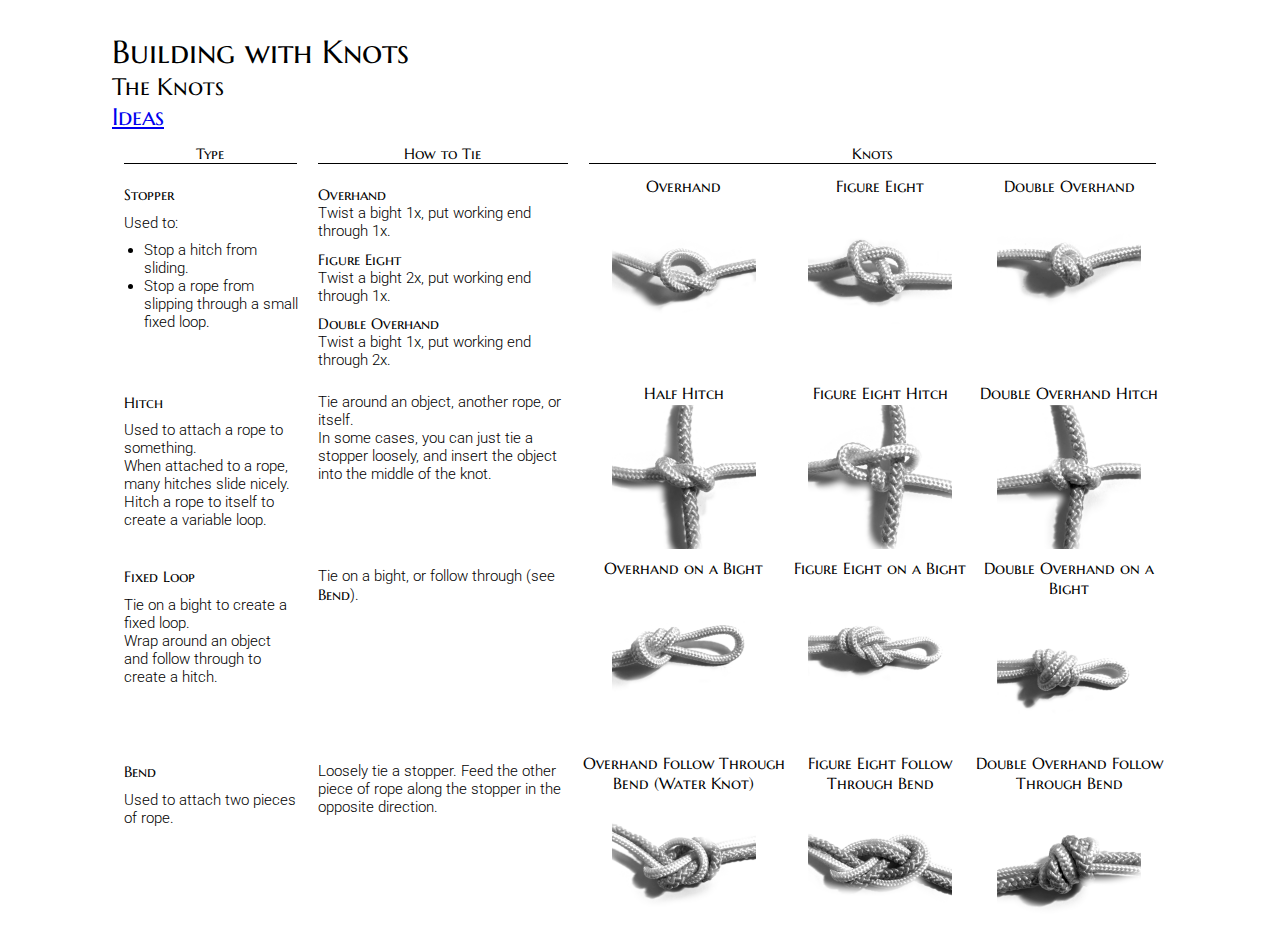
==== index.html @ 30163a06 "Mostly done main page" ====
<!DOCTYPE html>
<html>
  <head>
    <meta charset="utf-8" />
    <title>RIT Juggle In 2023 - Building with Knots</title>
    <link rel="preconnect" href="https://fonts.googleapis.com" />
    <link rel="preconnect" href="https://fonts.gstatic.com" crossorigin />
    <link
      href="https://fonts.googleapis.com/css2?family=Marcellus+SC&display=swap"
      rel="stylesheet"
    />
    <link
      href="https://fonts.googleapis.com/css2?family=Roboto&display=swap"
      rel="stylesheet"
    />
    <link href="main.css" rel="stylesheet" />
    <style>
      table {
        width: 100%;
        height: 8.5in;
        overflow: clip;
      }
      img {
        width: 1.5in;
        margin: 0.1em auto;
      }
      tr#titles td {
        text-align: center;
        font-size: 1em;
      }

      tr#titles td p {
        border-bottom: 0.01in solid black;
        font-family: "Marcellus SC", serif;
      }

      td p b {
        font-family: "Marcellus SC", serif;
        font-weight: 400;
      }

      td p {
        margin: 0.1in;
      }

      td p,
      td li {
        font-size: 0.95em;
      }

      td {
        vertical-align: top;
      }

      td div {
        text-align: center;
        font-family: "Marcellus SC", serif;
      }

      td:has(img) {
        text-align: center;
      }

      li {
        margin-left: 2em;
      }

      tr {
        border-bottom: 0.2em solid black;
      }
    </style>
  </head>
  <body>
    <div id="container">
      <div id="nav">
        <h1>Building with Knots</h1>
        <h2>The Knots</h2>
        <a href="ideas.html"><h2>Ideas</h2></a>
      </div>
      <table>
        <tr id="titles">
          <td><p>Type</p></td>
          <td><p>How to Tie</p></td>
          <td colspan="3"><p>Knots</p></td>
        </tr>
        <tr>
          <td>
            <p><b>Stopper</b></p>
            <p>Used to:</p>
            <ul>
              <li>Stop a hitch from sliding.</li>
              <li>Stop a rope from slipping through a small fixed loop.</li>
            </ul>
          </td>
          <td>
            <p>
              <b>Overhand</b><br />
              Twist a bight 1x, put working end through 1x.
            </p>
            <p>
              <b>Figure Eight</b><br />
              Twist a bight 2x, put working end through 1x.
            </p>
            <p>
              <b>Double Overhand</b><br />
              Twist a bight 1x, put working end through 2x.
            </p>
          </td>
          <td>
            <div>Overhand</div>
            <img src="images/overhand.png" />
          </td>
          <td>
            <div>Figure Eight</div>
            <img src="images/figure_eight.png" />
          </td>
          <td>
            <div>Double Overhand</div>
            <img src="images/double_overhand.png" />
          </td>
        </tr>
        <tr>
          <td>
            <p><b>Hitch</b></p>
            <p>
              Used to attach a rope to something.<br />
              When attached to a rope, many hitches slide nicely.<br />
              Hitch a rope to itself to create a variable loop.
            </p>
          </td>
          <td>
            <p>
              Tie around an object, another rope, or itself.<br />
              In some cases, you can just tie a stopper loosely, and insert the
              object into the middle of the knot.
            </p>
          </td>
          <td>
            <div>Half Hitch</div>
            <img src="images/overhand_hitch.png" />
          </td>
          <td>
            <div>Figure Eight Hitch</div>
            <img src="images/figure_eight_hitch.png" />
          </td>
          <td>
            <div>Double Overhand Hitch</div>
            <img src="images/double_overhand_hitch.png" />
          </td>
        </tr>
        <tr>
          <td>
            <p><b>Fixed Loop</b></p>
            <p>
              Tie on a bight to create a fixed loop.<br />
              Wrap around an object and follow through to create a hitch.
            </p>
          </td>
          <td>
            <p>Tie on a bight, or follow through (see <b>Bend</b>).</p>
          </td>
          <td>
            <div>Overhand on a Bight</div>
            <img src="images/overhand_loop.png" />
          </td>
          <td>
            <div>Figure Eight on a Bight</div>
            <img src="images/figure_eight_loop.png" />
          </td>
          <td>
            <div>Double Overhand on a Bight</div>
            <img src="images/double_overhand_loop.png" />
          </td>
        </tr>
        <tr>
          <td>
            <p><b>Bend</b></p>
            <p>Used to attach two pieces of rope.</p>
          </td>
          <td>
            <p>
              Loosely tie a stopper. Feed the other piece of rope along the
              stopper in the opposite direction.
            </p>
          </td>
          <td>
            <div>Overhand Follow Through Bend (Water Knot)</div>
            <img src="images/overhand_bend.png" />
          </td>
          <td>
            <div>Figure Eight Follow Through Bend</div>
            <img src="images/figure_eight_bend.png" />
          </td>
          <td>
            <div>Double Overhand Follow Through Bend</div>
            <img src="images/double_overhand_bend.png" />
          </td>
        </tr>
      </table>
    </div>
  </body>
</html>
---- main.css ----
body {
  width: 100%;
}

#container {
  margin: auto;
  margin-top: 2em;
  width: 11in;
}

h1,
h2 {
  font-family: "Marcellus SC", serif;
  font-weight: 400;
}

* {
  margin: 0;
  padding: 0;
  font-family: "Roboto", sans-serif;
  font-weight: 300;
}

@media print {
  #container {
    margin: 0;
  }
  #nav {
    display: none;
  }
}
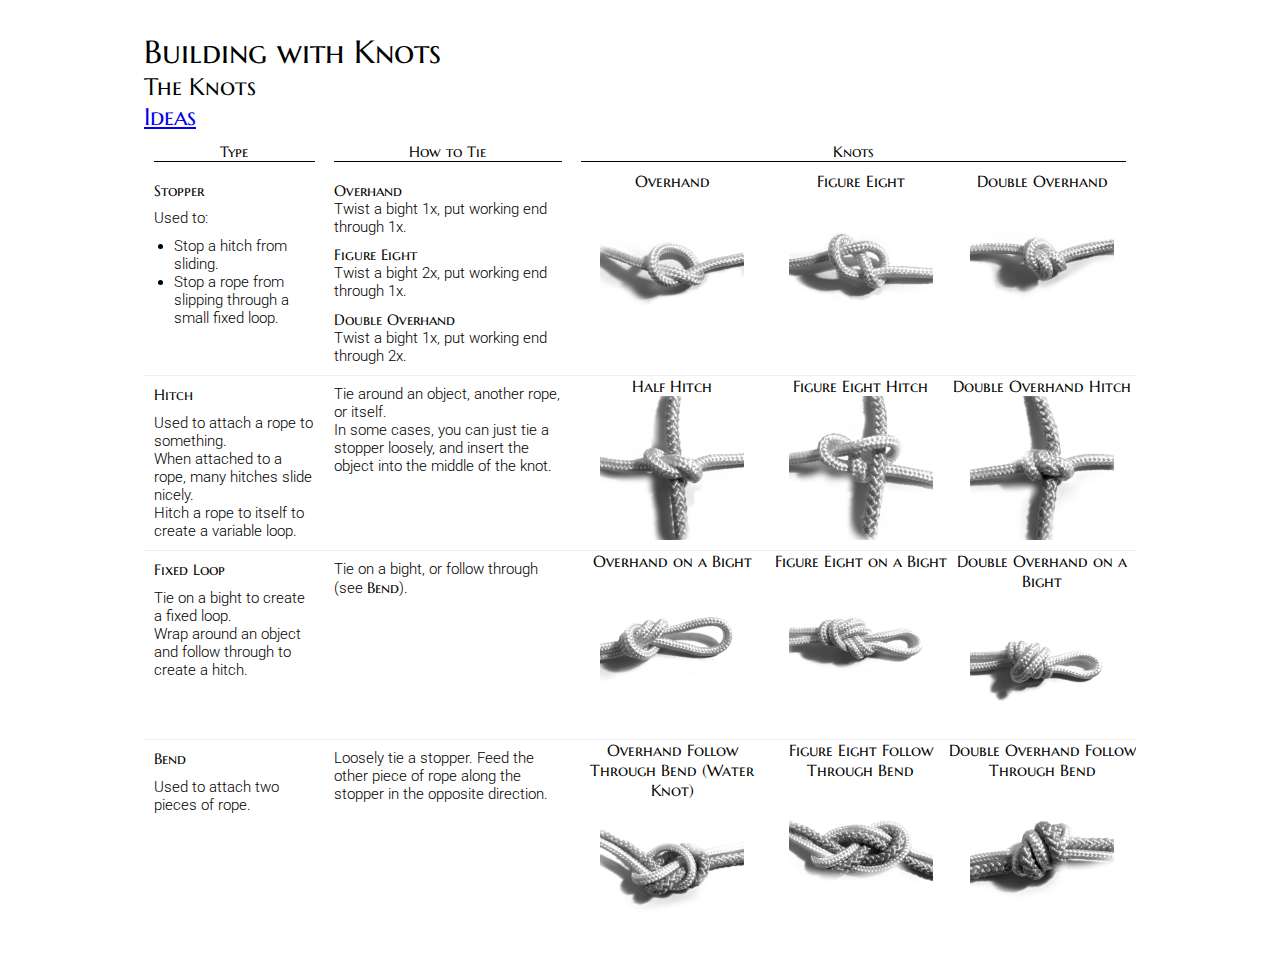
==== commit 457d3be0: "Styles are the worst" ====
--- a/index.html
+++ b/index.html
@@ -19,10 +19,13 @@
         width: 100%;
         height: 8.5in;
         overflow: clip;
+        border-collapse: collapse;
+        border-spacing: 0px;
+        border: 0;
       }
       img {
         width: 1.5in;
-        margin: 0.1em auto;
+        margin: 0 auto;
       }
       tr#titles td {
         text-align: center;
@@ -32,11 +35,6 @@
       tr#titles td p {
         border-bottom: 0.01in solid black;
         font-family: "Marcellus SC", serif;
-      }
-
-      td p b {
-        font-family: "Marcellus SC", serif;
-        font-weight: 400;
       }
 
       td p {
@@ -61,142 +59,141 @@
         text-align: center;
       }
 
-      li {
-        margin-left: 2em;
-      }
-
-      tr {
-        border-bottom: 0.2em solid black;
+      tr:not(:first-child):not(:last-child) {
+        border-bottom: 0.1em solid rgb(239, 239, 240);
+        margin-bottom: 0.3em;
       }
     </style>
   </head>
   <body>
     <div id="container">
-      <div id="nav">
-        <h1>Building with Knots</h1>
-        <h2>The Knots</h2>
-        <a href="ideas.html"><h2>Ideas</h2></a>
+      <div id="inner_container">
+        <div id="nav">
+          <h1>Building with Knots</h1>
+          <h2>The Knots</h2>
+          <a href="ideas.html"><h2>Ideas</h2></a>
+        </div>
+        <table>
+          <tr id="titles">
+            <td><p>Type</p></td>
+            <td><p>How to Tie</p></td>
+            <td colspan="3"><p>Knots</p></td>
+          </tr>
+          <tr>
+            <td>
+              <p><b>Stopper</b></p>
+              <p>Used to:</p>
+              <ul>
+                <li>Stop a hitch from sliding.</li>
+                <li>Stop a rope from slipping through a small fixed loop.</li>
+              </ul>
+            </td>
+            <td>
+              <p>
+                <b>Overhand</b><br />
+                Twist a bight 1x, put working end through 1x.
+              </p>
+              <p>
+                <b>Figure Eight</b><br />
+                Twist a bight 2x, put working end through 1x.
+              </p>
+              <p>
+                <b>Double Overhand</b><br />
+                Twist a bight 1x, put working end through 2x.
+              </p>
+            </td>
+            <td>
+              <div>Overhand</div>
+              <img src="images/overhand.png" />
+            </td>
+            <td>
+              <div>Figure Eight</div>
+              <img src="images/figure_eight.png" />
+            </td>
+            <td>
+              <div>Double Overhand</div>
+              <img src="images/double_overhand.png" />
+            </td>
+          </tr>
+          <tr>
+            <td>
+              <p><b>Hitch</b></p>
+              <p>
+                Used to attach a rope to something.<br />
+                When attached to a rope, many hitches slide nicely.<br />
+                Hitch a rope to itself to create a variable loop.
+              </p>
+            </td>
+            <td>
+              <p>
+                Tie around an object, another rope, or itself.<br />
+                In some cases, you can just tie a stopper loosely, and insert
+                the object into the middle of the knot.
+              </p>
+            </td>
+            <td>
+              <div>Half Hitch</div>
+              <img src="images/overhand_hitch.png" />
+            </td>
+            <td>
+              <div>Figure Eight Hitch</div>
+              <img src="images/figure_eight_hitch.png" />
+            </td>
+            <td>
+              <div>Double Overhand Hitch</div>
+              <img src="images/double_overhand_hitch.png" />
+            </td>
+          </tr>
+          <tr>
+            <td>
+              <p><b>Fixed Loop</b></p>
+              <p>
+                Tie on a bight to create a fixed loop.<br />
+                Wrap around an object and follow through to create a hitch.
+              </p>
+            </td>
+            <td>
+              <p>Tie on a bight, or follow through (see <b>Bend</b>).</p>
+            </td>
+            <td>
+              <div>Overhand on a Bight</div>
+              <img src="images/overhand_loop.png" />
+            </td>
+            <td>
+              <div>Figure Eight on a Bight</div>
+              <img src="images/figure_eight_loop.png" />
+            </td>
+            <td>
+              <div>Double Overhand on a Bight</div>
+              <img src="images/double_overhand_loop.png" />
+            </td>
+          </tr>
+          <tr>
+            <td>
+              <p><b>Bend</b></p>
+              <p>Used to attach two pieces of rope.</p>
+            </td>
+            <td>
+              <p>
+                Loosely tie a stopper. Feed the other piece of rope along the
+                stopper in the opposite direction.
+              </p>
+            </td>
+            <td>
+              <div>Overhand Follow Through Bend (Water Knot)</div>
+              <img src="images/overhand_bend.png" />
+            </td>
+            <td>
+              <div>Figure Eight Follow Through Bend</div>
+              <img src="images/figure_eight_bend.png" />
+            </td>
+            <td>
+              <div>Double Overhand Follow Through Bend</div>
+              <img src="images/double_overhand_bend.png" />
+            </td>
+          </tr>
+        </table>
       </div>
-      <table>
-        <tr id="titles">
-          <td><p>Type</p></td>
-          <td><p>How to Tie</p></td>
-          <td colspan="3"><p>Knots</p></td>
-        </tr>
-        <tr>
-          <td>
-            <p><b>Stopper</b></p>
-            <p>Used to:</p>
-            <ul>
-              <li>Stop a hitch from sliding.</li>
-              <li>Stop a rope from slipping through a small fixed loop.</li>
-            </ul>
-          </td>
-          <td>
-            <p>
-              <b>Overhand</b><br />
-              Twist a bight 1x, put working end through 1x.
-            </p>
-            <p>
-              <b>Figure Eight</b><br />
-              Twist a bight 2x, put working end through 1x.
-            </p>
-            <p>
-              <b>Double Overhand</b><br />
-              Twist a bight 1x, put working end through 2x.
-            </p>
-          </td>
-          <td>
-            <div>Overhand</div>
-            <img src="images/overhand.png" />
-          </td>
-          <td>
-            <div>Figure Eight</div>
-            <img src="images/figure_eight.png" />
-          </td>
-          <td>
-            <div>Double Overhand</div>
-            <img src="images/double_overhand.png" />
-          </td>
-        </tr>
-        <tr>
-          <td>
-            <p><b>Hitch</b></p>
-            <p>
-              Used to attach a rope to something.<br />
-              When attached to a rope, many hitches slide nicely.<br />
-              Hitch a rope to itself to create a variable loop.
-            </p>
-          </td>
-          <td>
-            <p>
-              Tie around an object, another rope, or itself.<br />
-              In some cases, you can just tie a stopper loosely, and insert the
-              object into the middle of the knot.
-            </p>
-          </td>
-          <td>
-            <div>Half Hitch</div>
-            <img src="images/overhand_hitch.png" />
-          </td>
-          <td>
-            <div>Figure Eight Hitch</div>
-            <img src="images/figure_eight_hitch.png" />
-          </td>
-          <td>
-            <div>Double Overhand Hitch</div>
-            <img src="images/double_overhand_hitch.png" />
-          </td>
-        </tr>
-        <tr>
-          <td>
-            <p><b>Fixed Loop</b></p>
-            <p>
-              Tie on a bight to create a fixed loop.<br />
-              Wrap around an object and follow through to create a hitch.
-            </p>
-          </td>
-          <td>
-            <p>Tie on a bight, or follow through (see <b>Bend</b>).</p>
-          </td>
-          <td>
-            <div>Overhand on a Bight</div>
-            <img src="images/overhand_loop.png" />
-          </td>
-          <td>
-            <div>Figure Eight on a Bight</div>
-            <img src="images/figure_eight_loop.png" />
-          </td>
-          <td>
-            <div>Double Overhand on a Bight</div>
-            <img src="images/double_overhand_loop.png" />
-          </td>
-        </tr>
-        <tr>
-          <td>
-            <p><b>Bend</b></p>
-            <p>Used to attach two pieces of rope.</p>
-          </td>
-          <td>
-            <p>
-              Loosely tie a stopper. Feed the other piece of rope along the
-              stopper in the opposite direction.
-            </p>
-          </td>
-          <td>
-            <div>Overhand Follow Through Bend (Water Knot)</div>
-            <img src="images/overhand_bend.png" />
-          </td>
-          <td>
-            <div>Figure Eight Follow Through Bend</div>
-            <img src="images/figure_eight_bend.png" />
-          </td>
-          <td>
-            <div>Double Overhand Follow Through Bend</div>
-            <img src="images/double_overhand_bend.png" />
-          </td>
-        </tr>
-      </table>
     </div>
   </body>
 </html>
--- a/main.css
+++ b/main.css
@@ -5,7 +5,11 @@
 #container {
   margin: auto;
   margin-top: 2em;
-  width: 11in;
+  max-width: 11in;
+}
+
+#inner_container {
+    margin:2em;
 }
 
 h1,
@@ -21,9 +25,20 @@
   font-weight: 300;
 }
 
+li {
+    margin-left: 2em;
+}
+
+b {
+    font-family: "Marcellus SC", serif;
+}
+
 @media print {
   #container {
     margin: 0;
+  }
+  #inner_container {
+    margin:0;
   }
   #nav {
     display: none;
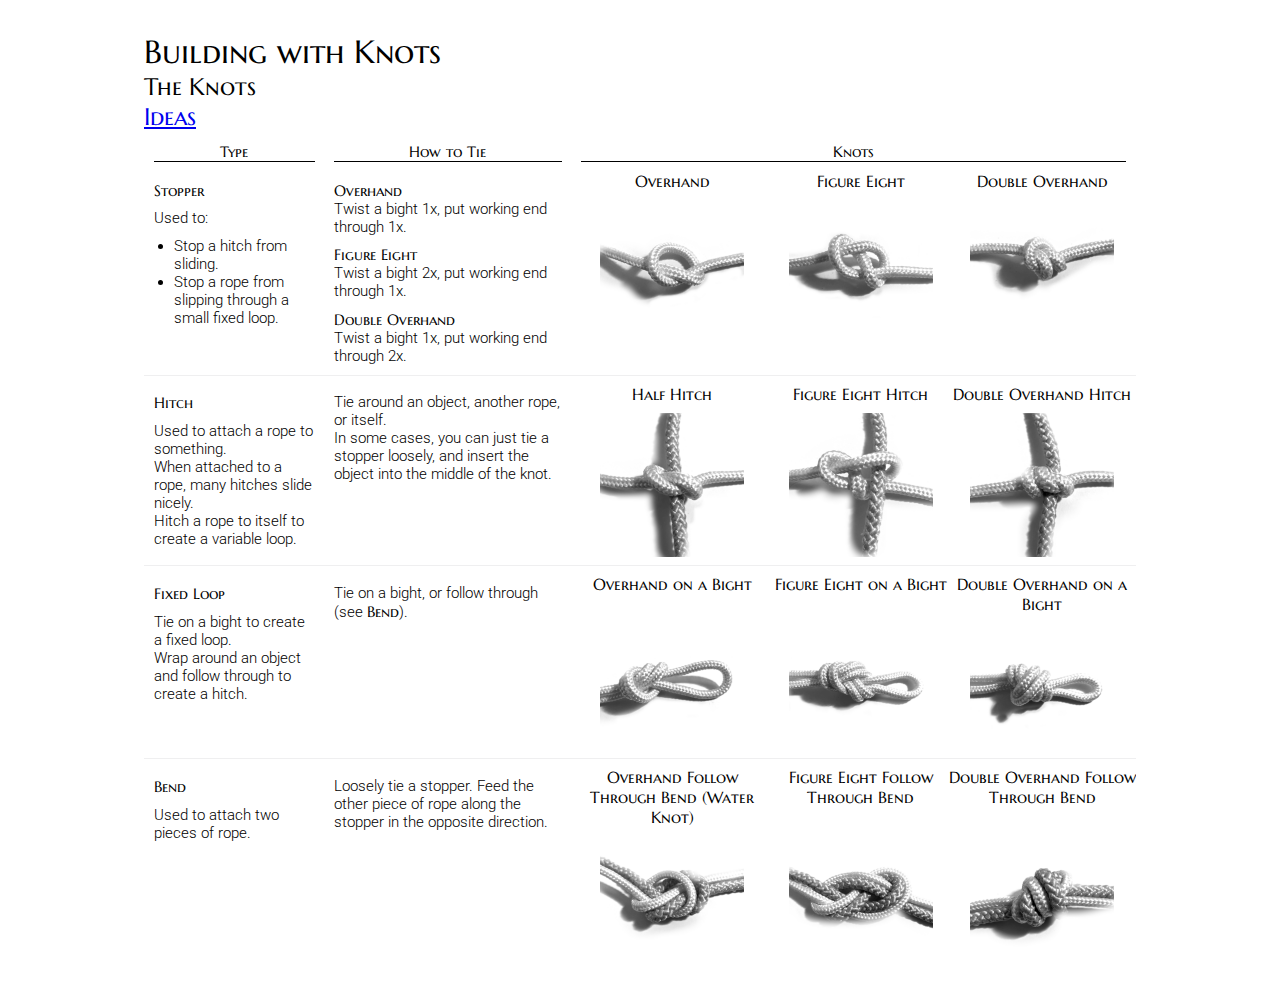
==== commit 3ac7da0f: "Fiddly margins" ====
--- a/index.html
+++ b/index.html
@@ -26,7 +26,27 @@
       img {
         width: 1.5in;
         margin: 0 auto;
-      }
+        margin-top: auto;
+      }
+      .img_cell {
+        display: flex;
+        flex-direction: column;
+        height:100%;
+      }
+
+      table tr:nth-child(n+3) td {
+        padding-top:0.5em;
+      }
+
+      /* the images in the third row don't have white at the bottom, so we need a bit of extra space */
+      table tr:nth-child(3) td {
+        padding-bottom:0.5em;
+      }
+
+      .img_cell_hack img {
+        margin-top: 0;
+      }
+
       tr#titles td {
         text-align: center;
         font-size: 1em;
@@ -103,16 +123,22 @@
               </p>
             </td>
             <td>
-              <div>Overhand</div>
-              <img src="images/overhand.png" />
-            </td>
-            <td>
-              <div>Figure Eight</div>
-              <img src="images/figure_eight.png" />
-            </td>
-            <td>
-              <div>Double Overhand</div>
-              <img src="images/double_overhand.png" />
+              <div class="img_cell img_cell_hack">
+                <div>Overhand</div>
+                <img src="images/overhand.png" />
+              </div>
+            </td>
+            <td>
+              <div class="img_cell img_cell_hack">
+                <div>Figure Eight</div>
+                <img src="images/figure_eight.png" />
+              </div>
+            </td>
+            <td>
+              <div class="img_cell img_cell_hack">
+                <div>Double Overhand</div>
+                <img src="images/double_overhand.png" />
+              </div>
             </td>
           </tr>
           <tr>
@@ -132,16 +158,22 @@
               </p>
             </td>
             <td>
-              <div>Half Hitch</div>
-              <img src="images/overhand_hitch.png" />
-            </td>
-            <td>
-              <div>Figure Eight Hitch</div>
-              <img src="images/figure_eight_hitch.png" />
-            </td>
-            <td>
-              <div>Double Overhand Hitch</div>
-              <img src="images/double_overhand_hitch.png" />
+              <div class="img_cell">
+                <div>Half Hitch</div>
+                <img src="images/overhand_hitch.png" />
+              </div>
+            </td>
+            <td>
+              <div class="img_cell">
+                <div>Figure Eight Hitch</div>
+                <img src="images/figure_eight_hitch.png" />
+              </div>
+            </td>
+            <td>
+              <div class="img_cell">
+                <div>Double Overhand Hitch</div>
+                <img src="images/double_overhand_hitch.png" />
+              </div>
             </td>
           </tr>
           <tr>
@@ -156,16 +188,22 @@
               <p>Tie on a bight, or follow through (see <b>Bend</b>).</p>
             </td>
             <td>
-              <div>Overhand on a Bight</div>
-              <img src="images/overhand_loop.png" />
-            </td>
-            <td>
-              <div>Figure Eight on a Bight</div>
-              <img src="images/figure_eight_loop.png" />
-            </td>
-            <td>
-              <div>Double Overhand on a Bight</div>
-              <img src="images/double_overhand_loop.png" />
+              <div class="img_cell">
+                <div>Overhand on a Bight</div>
+                <img src="images/overhand_loop.png" />
+              </div>
+            </td>
+            <td>
+              <div class="img_cell">
+                <div>Figure Eight on a Bight</div>
+                <img src="images/figure_eight_loop.png" />
+              </div>
+            </td>
+            <td>
+              <div class="img_cell">
+                <div>Double Overhand on a Bight</div>
+                <img src="images/double_overhand_loop.png" />
+              </div>
             </td>
           </tr>
           <tr>
@@ -180,16 +218,22 @@
               </p>
             </td>
             <td>
-              <div>Overhand Follow Through Bend (Water Knot)</div>
-              <img src="images/overhand_bend.png" />
-            </td>
-            <td>
-              <div>Figure Eight Follow Through Bend</div>
-              <img src="images/figure_eight_bend.png" />
-            </td>
-            <td>
-              <div>Double Overhand Follow Through Bend</div>
-              <img src="images/double_overhand_bend.png" />
+              <div class="img_cell">
+                <div>Overhand Follow Through Bend (Water Knot)</div>
+                <img src="images/overhand_bend.png" />
+              </div>
+            </td>
+            <td>
+              <div class="img_cell">
+                <div>Figure Eight Follow Through Bend</div>
+                <img src="images/figure_eight_bend.png" />
+              </div>
+            </td>
+            <td>
+              <div class="img_cell">
+                <div>Double Overhand Follow Through Bend</div>
+                <img src="images/double_overhand_bend.png" />
+              </div>
             </td>
           </tr>
         </table>
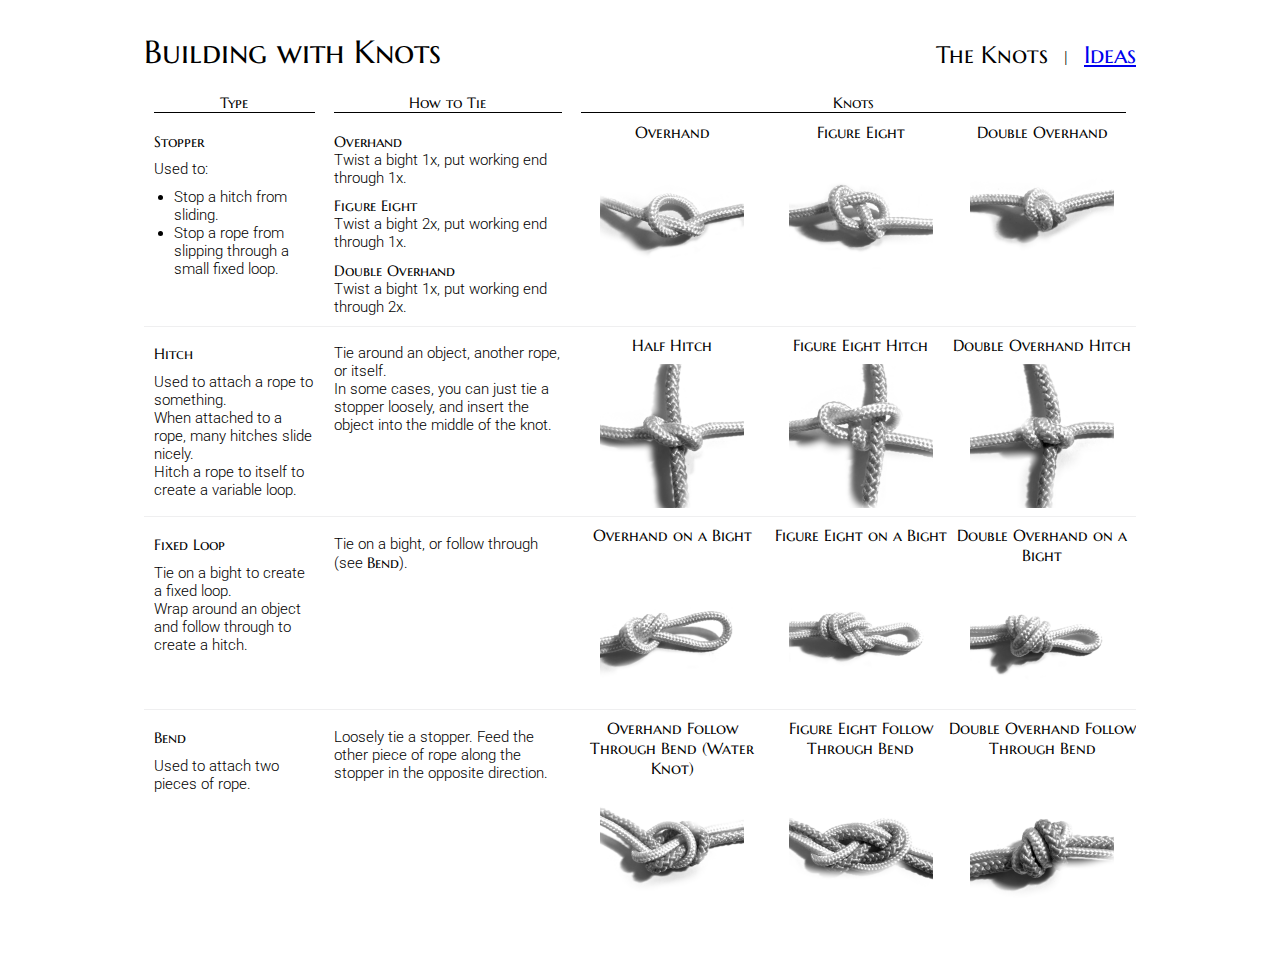
==== commit d3fdd6c8: "Added ideas, need to lay them out" ====
--- a/index.html
+++ b/index.html
@@ -31,16 +31,16 @@
       .img_cell {
         display: flex;
         flex-direction: column;
-        height:100%;
-      }
-
-      table tr:nth-child(n+3) td {
-        padding-top:0.5em;
+        height: 100%;
+      }
+
+      table tr:nth-child(n + 3) td {
+        padding-top: 0.5em;
       }
 
       /* the images in the third row don't have white at the bottom, so we need a bit of extra space */
       table tr:nth-child(3) td {
-        padding-bottom:0.5em;
+        padding-bottom: 0.5em;
       }
 
       .img_cell_hack img {
@@ -91,6 +91,7 @@
         <div id="nav">
           <h1>Building with Knots</h1>
           <h2>The Knots</h2>
+          <div class="spacer"> | </div>
           <a href="ideas.html"><h2>Ideas</h2></a>
         </div>
         <table>
--- a/main.css
+++ b/main.css
@@ -33,6 +33,19 @@
     font-family: "Marcellus SC", serif;
 }
 
+#nav {
+    display:flex;
+    align-items: baseline;
+}
+
+h1 {
+    margin-right: auto;
+}
+
+#nav .spacer {
+    margin:1em;
+}
+
 @media print {
   #container {
     margin: 0;
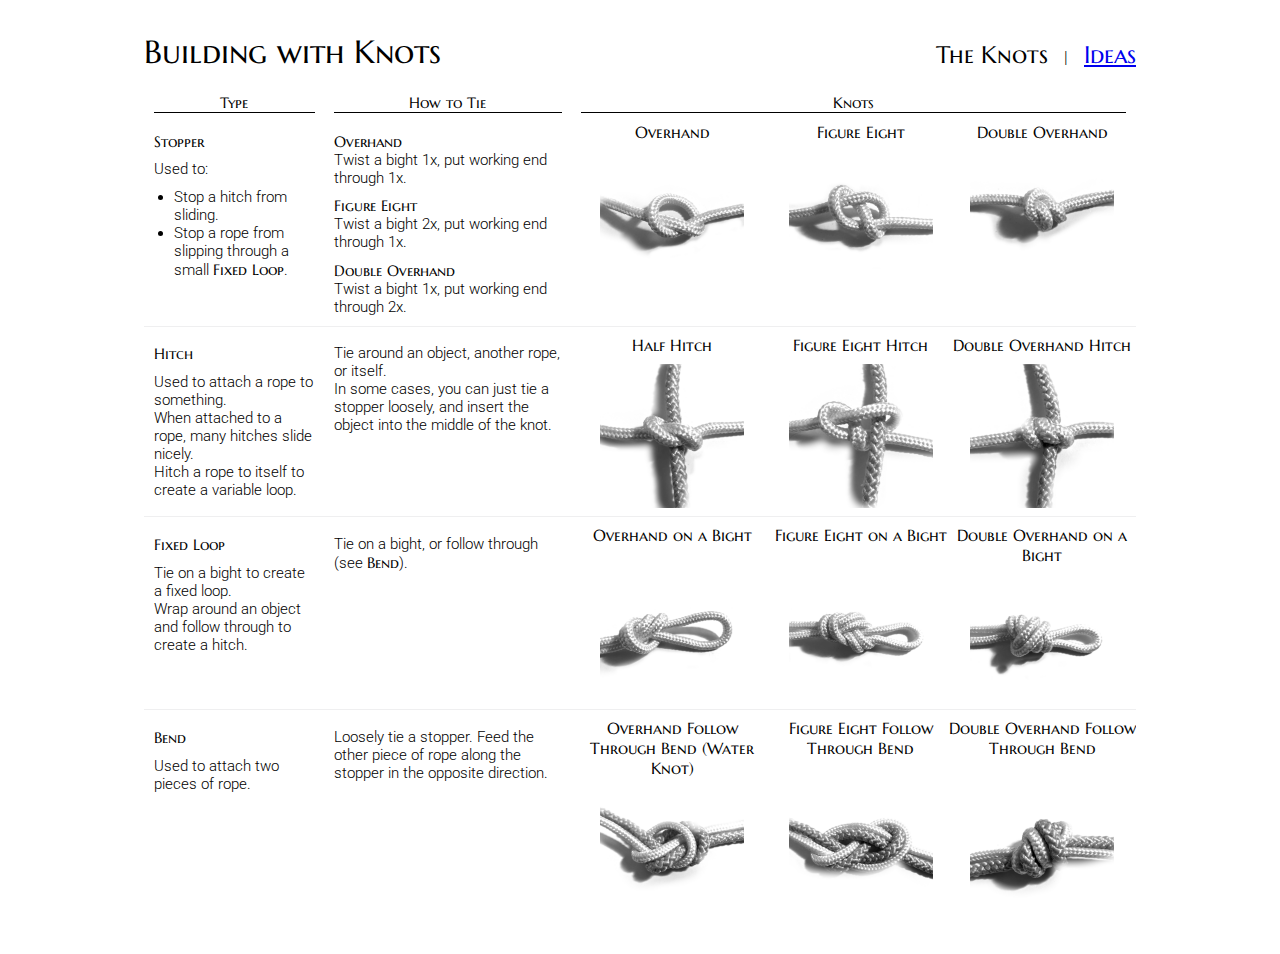
==== commit 00005f57: "Minor style fix" ====
--- a/index.html
+++ b/index.html
@@ -106,7 +106,7 @@
               <p>Used to:</p>
               <ul>
                 <li>Stop a hitch from sliding.</li>
-                <li>Stop a rope from slipping through a small fixed loop.</li>
+                <li>Stop a rope from slipping through a small <b>Fixed Loop</b>.</li>
               </ul>
             </td>
             <td>
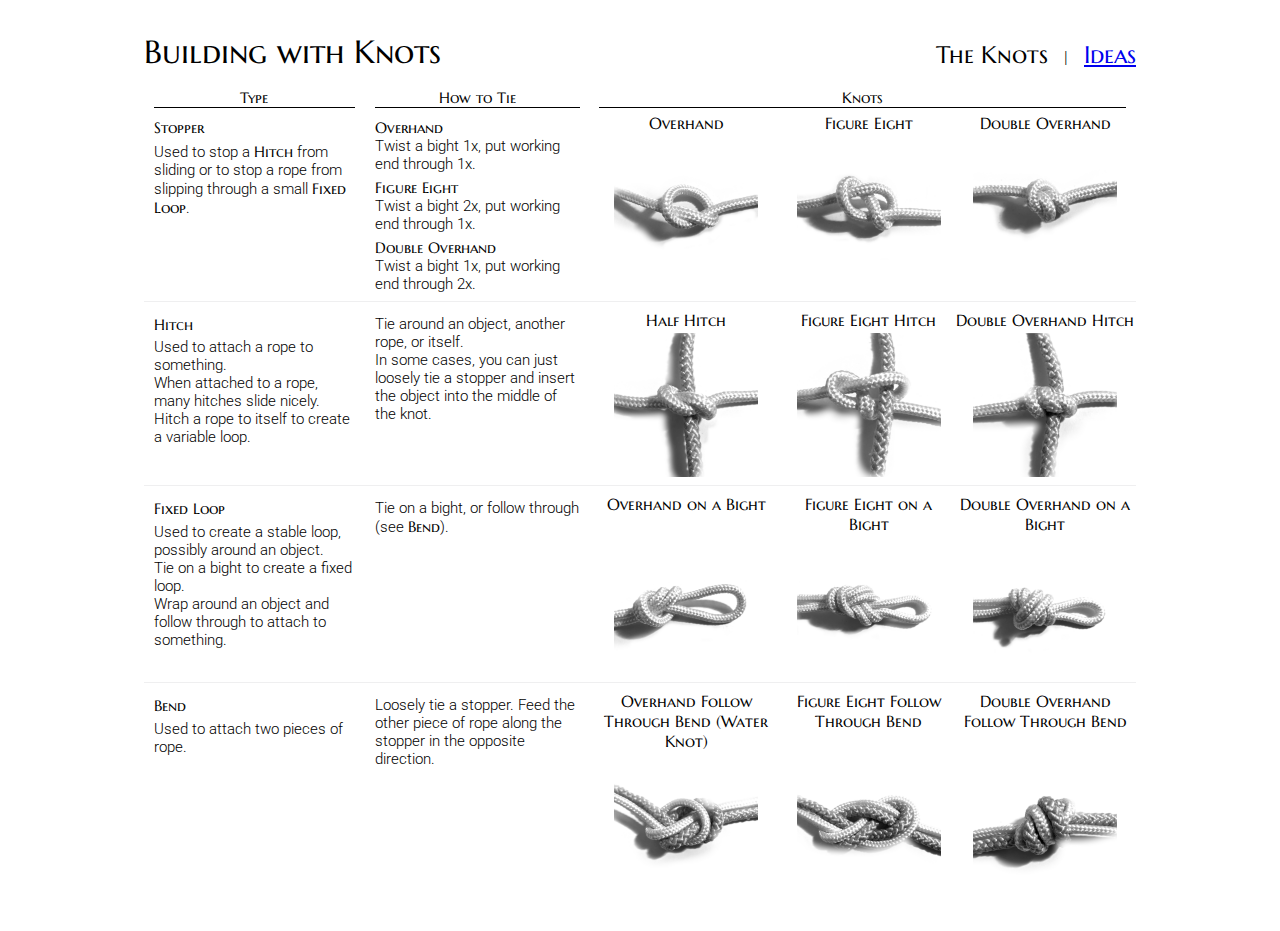
==== commit 6ddf85fa: "Cleaning up second page." ====
--- a/index.html
+++ b/index.html
@@ -58,7 +58,7 @@
       }
 
       td p {
-        margin: 0.1in;
+        margin: 0.05in 0.1in;
       }
 
       td p,
@@ -91,7 +91,7 @@
         <div id="nav">
           <h1>Building with Knots</h1>
           <h2>The Knots</h2>
-          <div class="spacer"> | </div>
+          <div class="spacer">|</div>
           <a href="ideas.html"><h2>Ideas</h2></a>
         </div>
         <table>
@@ -103,12 +103,12 @@
           <tr>
             <td>
               <p><b>Stopper</b></p>
-              <p>Used to:</p>
-              <ul>
-                <li>Stop a hitch from sliding.</li>
-                <li>Stop a rope from slipping through a small <b>Fixed Loop</b>.</li>
-              </ul>
-            </td>
+              <p>
+                Used to stop a <b>Hitch</b> from sliding or to stop a rope from
+                slipping through a small <b>Fixed Loop</b>.
+              </p>
+            </td>
+
             <td>
               <p>
                 <b>Overhand</b><br />
@@ -154,8 +154,8 @@
             <td>
               <p>
                 Tie around an object, another rope, or itself.<br />
-                In some cases, you can just tie a stopper loosely, and insert
-                the object into the middle of the knot.
+                In some cases, you can just loosely tie a stopper and insert the
+                object into the middle of the knot.
               </p>
             </td>
             <td>
@@ -181,8 +181,9 @@
             <td>
               <p><b>Fixed Loop</b></p>
               <p>
+                Used to create a stable loop, possibly around an object.<br />
                 Tie on a bight to create a fixed loop.<br />
-                Wrap around an object and follow through to create a hitch.
+                Wrap around an object and follow through to attach to something.
               </p>
             </td>
             <td>
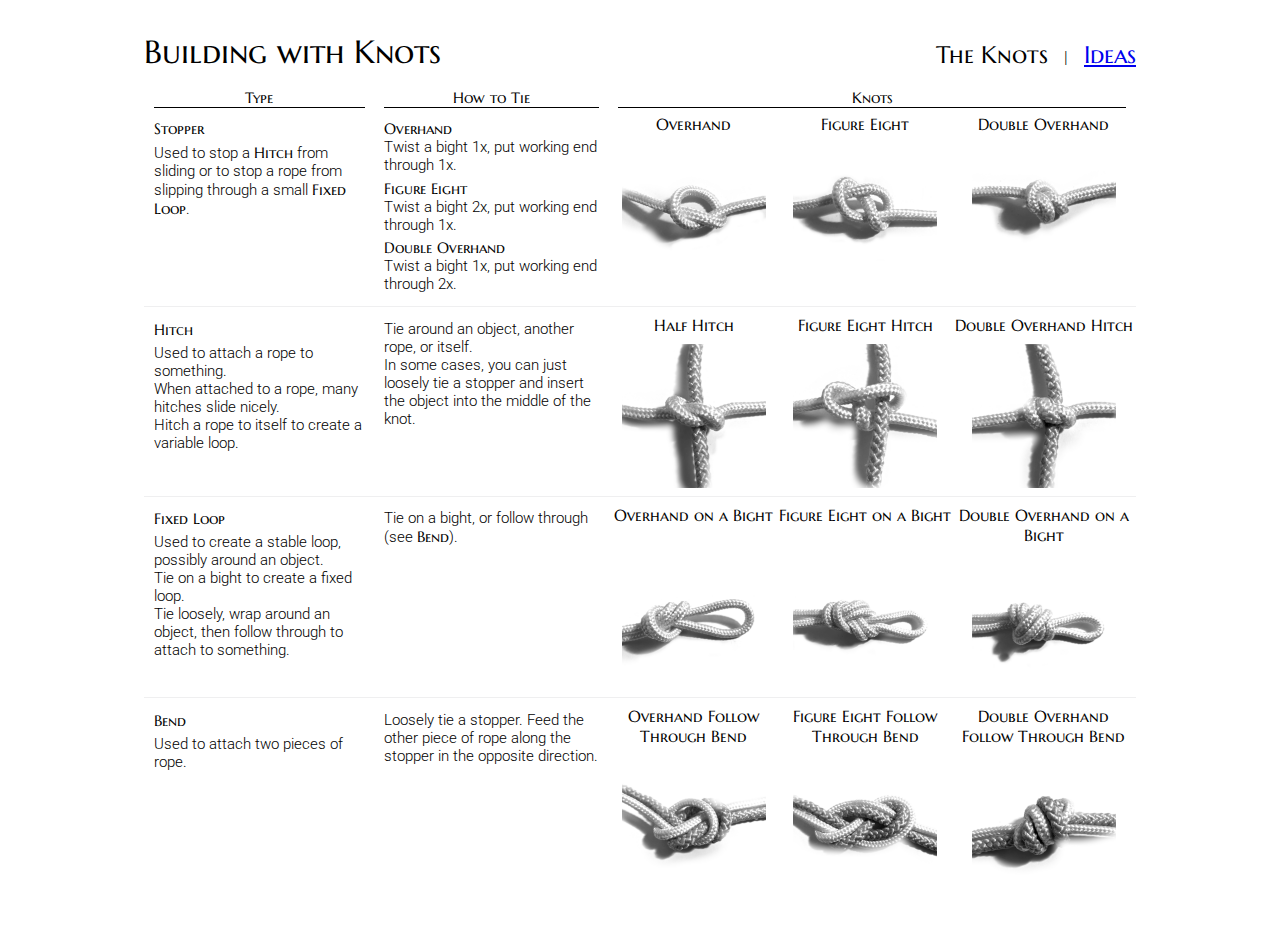
==== commit fecb56cc: "Probably done?" ====
--- a/index.html
+++ b/index.html
@@ -183,7 +183,7 @@
               <p>
                 Used to create a stable loop, possibly around an object.<br />
                 Tie on a bight to create a fixed loop.<br />
-                Wrap around an object and follow through to attach to something.
+                Tie loosely, wrap around an object, then follow through to attach to something.
               </p>
             </td>
             <td>
@@ -221,7 +221,7 @@
             </td>
             <td>
               <div class="img_cell">
-                <div>Overhand Follow Through Bend (Water Knot)</div>
+                <div>Overhand Follow Through Bend</div>
                 <img src="images/overhand_bend.png" />
               </div>
             </td>
--- a/main.css
+++ b/main.css
@@ -56,4 +56,7 @@
   #nav {
     display: none;
   }
+  #print_heading {
+    display:block !important;
+  }
 }
